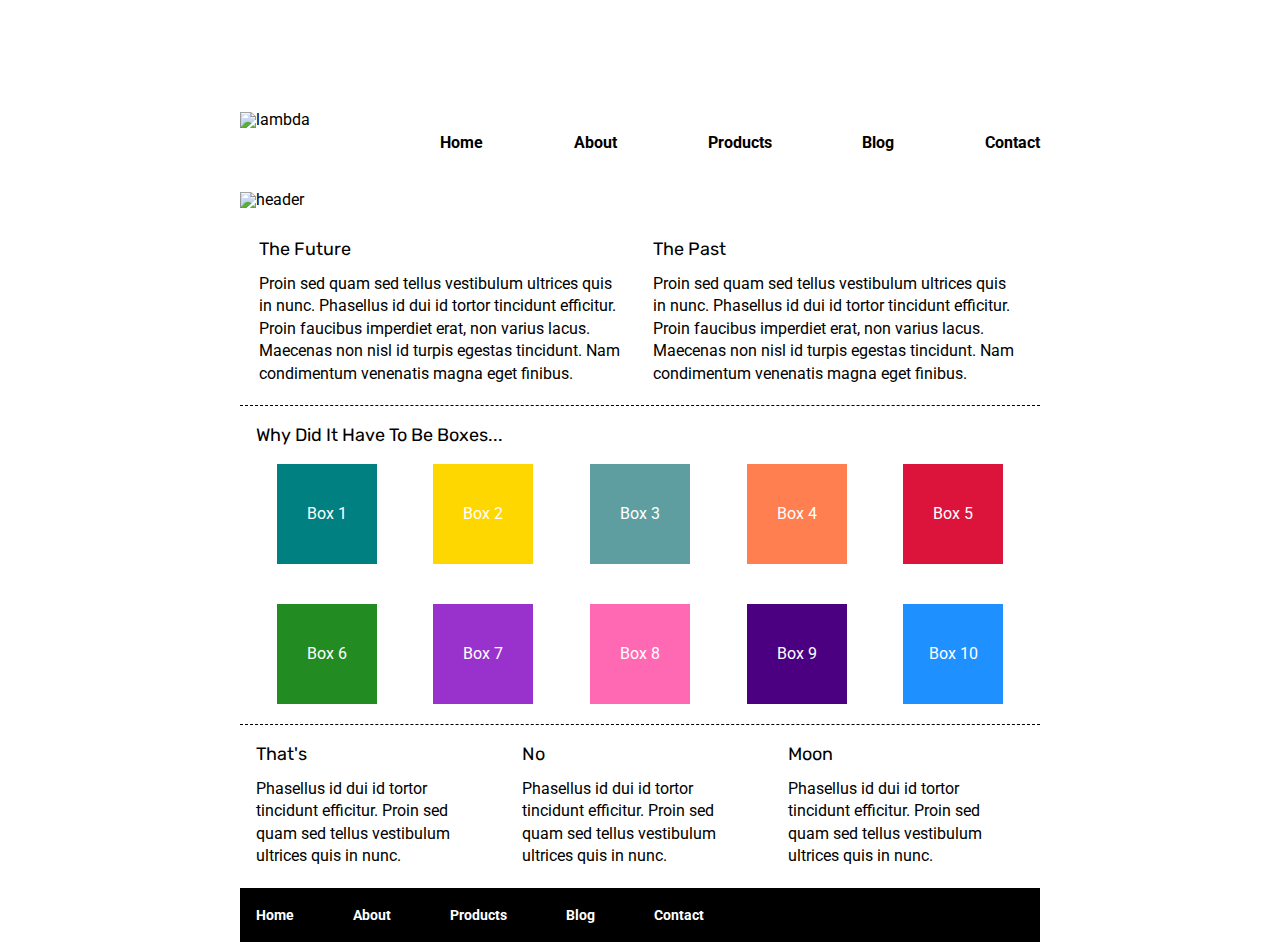
==== index.html @ 7c8d4b8f "boxes are colored" ====
<!DOCTYPE html>

<html lang="en">
  <head>
    <meta charset="utf-8" />

    <title>Sprint Challenge - Home</title>

    <link
      href="https://fonts.googleapis.com/css?family=Roboto|Rubik"
      rel="stylesheet"
    />
    <link rel="stylesheet" href="index.css" />
  </head>
  <div class ="container2">
  <header>
      <nav>
          <ul>
        <li id="logo"><a href="#home">Home</a></li>
        <li><a href="about.html">About</a></li>
       <li><a href="#products">Products</a></li>
        <li><a href="#blog">Blog</a> </li>
        <li><a href="#contact">Contact</a> </li>
    </ul>
      </nav>
      <img class="picture2" src="img\lambda-black.png" alt="lambda"/>
    <img class="picture1" src="img\jumbo.jpg" alt="header" />
    <br></br>
  </header>
</div>
  <body>
    <div class="container">
      <section class="top-content">
        <div class="text-container">
          <h2>The Future</h2>
          <p>
            Proin sed quam sed tellus vestibulum ultrices quis in nunc.
            Phasellus id dui id tortor tincidunt efficitur. Proin faucibus
            imperdiet erat, non varius lacus. Maecenas non nisl id turpis
            egestas tincidunt. Nam condimentum venenatis magna eget finibus.
          </p>
        </div>
        <div class="text-container">
          <h2>The Past</h2>
          <p>
            Proin sed quam sed tellus vestibulum ultrices quis in nunc.
            Phasellus id dui id tortor tincidunt efficitur. Proin faucibus
            imperdiet erat, non varius lacus. Maecenas non nisl id turpis
            egestas tincidunt. Nam condimentum venenatis magna eget finibus.
          </p>
        </div>
      </section>

      <section class="middle-content">
        <h2>Why Did It Have To Be Boxes...</h2>

        <div class="boxes">
          <div class="box" style="background-color: teal;">Box 1</div>
          <div class="box" style="background-color:gold;">Box 2</div>
          <div class="box" style="background-color:cadetblue;">Box 3</div>
          <div class="box" style="background-color:coral;">Box 4</div>
          
          <div class="box" style="background-color:crimson;">Box 5</div>
          <div class="box" style="background-color:forestgreen;">Box 6</div>
          <div class="box" style="background-color:darkorchid;">Box 7</div>
          <div class="box" style="background-color:hotpink">Box 8</div>
          <div class="box" style="background-color:indigo;">Box 9</div>
          <div class="box" style="background-color:dodgerblue;">Box 10</div>
        </div>
      </section>

      <section class="bottom-content">
        <div class="text-container">
          <h2>That's</h2>
          <p>
            Phasellus id dui id tortor tincidunt efficitur. Proin sed quam sed
            tellus vestibulum ultrices quis in nunc.
          </p>
        </div>
        <div class="text-container">
          <h2>No</h2>
          <p>
            Phasellus id dui id tortor tincidunt efficitur. Proin sed quam sed
            tellus vestibulum ultrices quis in nunc.
          </p>
        </div>
        <div class="text-container">
          <h2>Moon</h2>
          <p>
            Phasellus id dui id tortor tincidunt efficitur. Proin sed quam sed
            tellus vestibulum ultrices quis in nunc.
          </p>
        </div>
      </section>

      <footer>
        <nav>
          <a href="#">Home</a>
          <a href="#">About</a>
          <a href="#">Products</a>
          <a href="#">Blog</a>
          <a href="#">Contact</a>
        </nav>
      </footer>
    </div>
    <!-- container -->
  </body>
</html>
---- index.css ----
/* http://meyerweb.com/eric/tools/css/reset/ 
   v2.0 | 20110126
   License: none (public domain)
*/

html,
body,
div,
span,
applet,
object,
iframe,
h1,
h2,
h3,
h4,
h5,
h6,
p,
blockquote,
pre,
a,
abbr,
acronym,
address,
big,
cite,
code,
del,
dfn,
em,
img,
ins,
kbd,
q,
s,
samp,
small,
strike,
strong,
sub,
sup,
tt,
var,
b,
u,
i,
center,
dl,
dt,
dd,
ol,
ul,
li,
fieldset,
form,
label,
legend,
table,
caption,
tbody,
tfoot,
thead,
tr,
th,
td,
article,
aside,
canvas,
details,
embed,
figure,
figcaption,
footer,
header,
hgroup,
menu,
nav,
output,
ruby,
section,
summary,
time,
mark,
audio,
video {
  margin: 0;
  padding: 0;
  border: 0;
  font-size: 100%;
  font: inherit;
  vertical-align: baseline;
}
/* HTML5 display-role reset for older browsers */
article,
aside,
details,
figcaption,
figure,
footer,
header,
hgroup,
menu,
nav,
section {
  display: block;
}
body {
  line-height: 1;
}
ol,
ul {
  list-style: none;
}
blockquote,
q {
  quotes: none;
}
blockquote:before,
blockquote:after,
q:before,
q:after {
  content: "";
  content: none;
}
table {
  border-collapse: collapse;
  border-spacing: 0;
}

* {
  box-sizing: border-box;
}

html,
body {
  height: 100%;
  font-family: "Roboto", sans-serif;
}
.picture1 {
  display: flex;
  margin-top: 9rem;
  margin-left: 15rem;
}
.picture2 {
  display: flex;
  margin-top: 7rem;
  margin-left: 15rem;
  margin-bottom: -5rem;
}

nav {
  display: flex;
  justify-content: center;
}
nav a {
  text-decoration: none;
  color: black;
  display: inline-block;
  text-align: center;
}
ul {
  margin: 0 auto;
  width: 50%;
  display: flex;
  justify-content: space-between;
}
nav ul {
  position: absolute;
  top: 135px;
  right: 200px;
}
nav li {
  margin-right: 40px;
  list-style: none;
  text-decoration: none;
  display: inline;
}

a {
  display: inline-flex;
  flex-direction: row;
  justify-content: space-evenly;
  font-weight: bold;
}

h1,
h2,
h3,
h4,
h5 {
  font-size: 18px;
  margin-bottom: 15px;
  font-family: "Rubik", sans-serif;
}

p {
  line-height: 1.4;
}

.container {
  width: 800px;
  margin: 0 auto;
}

.top-content {
  display: flex;
  flex-wrap: wrap;
  justify-content: space-evenly;
  margin-bottom: 20px;
  border-bottom: 1px dashed black;
}

.top-content .text-container {
  width: 48%;
  padding: 0 1%;
  padding-bottom: 20px;
}

.middle-content {
  margin-bottom: 20px;
  border-bottom: 1px dashed black;
}

.middle-content h2 {
  padding: 0 2%;
  margin-bottom: 0;
}

.middle-content .boxes {
  display: flex;
  flex-wrap: wrap;
  justify-content: space-evenly;
}

.middle-content .boxes .box {
  width: 12.5%;
  height: 100px;
  background: black;
  margin: 20px 2.5%;
  color: white;
  display: flex;
  align-items: center;
  justify-content: center;
}

.bottom-content {
  display: flex;
  margin: 0 2% 20px;
  justify-content: space-around;
}

.bottom-content .text-container {
  padding-right: 4%;
}

.bottom-content .text-container:last-child {
  padding-right: 0;
}

footer {
  width: 100%;
  background: black;
}

footer nav {
  width: 60%;
  display: flex;
  justify-content: space-between;
  align-items: center;
  padding: 20px 2%;
  font-size: 14px;
}

footer nav a {
  color: white;
  text-decoration: none;
}
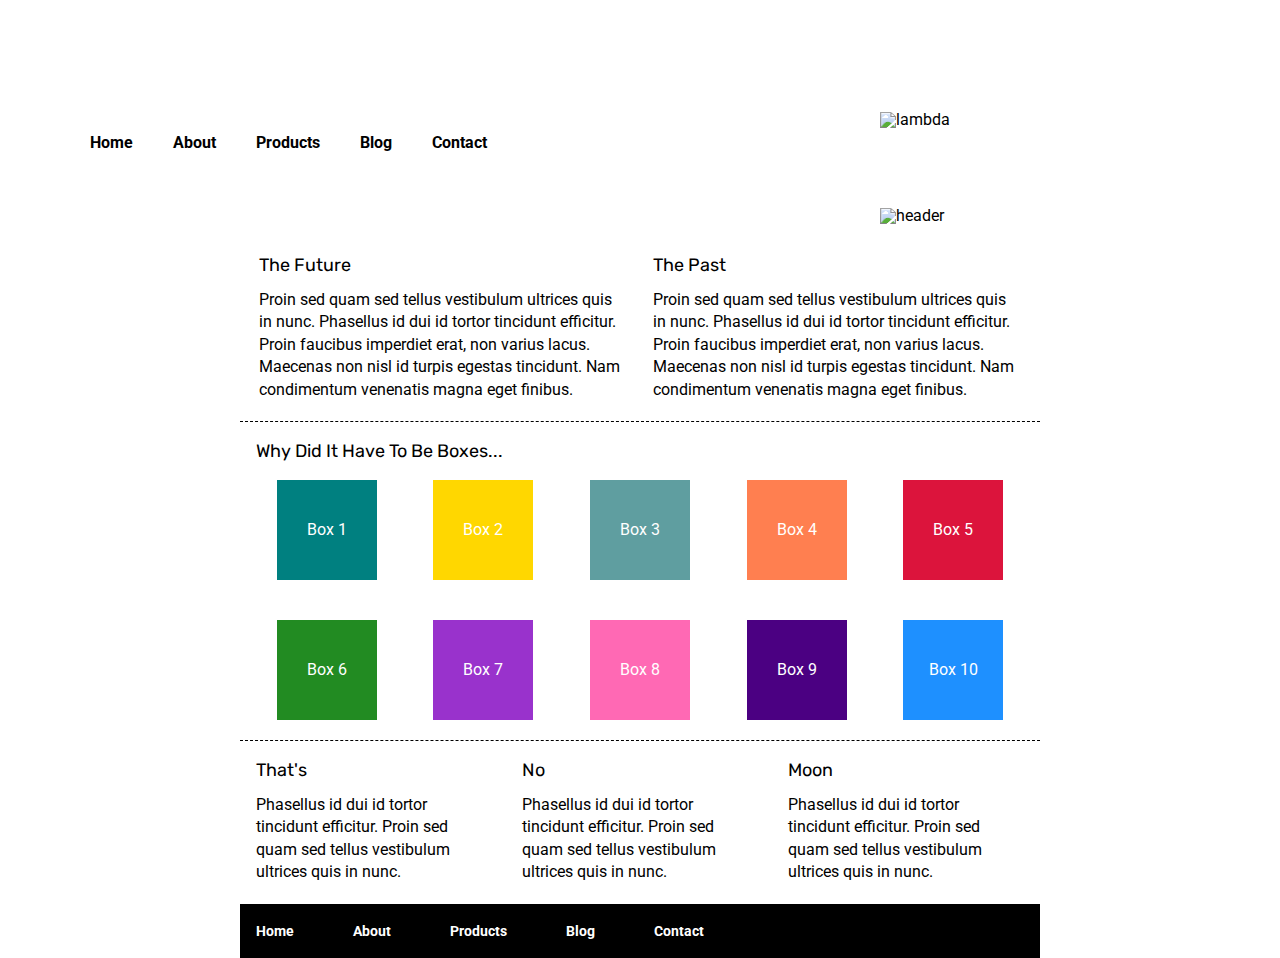
==== commit 7291cf94: "Done" ====
--- a/index.html
+++ b/index.html
@@ -16,7 +16,7 @@
   <header>
       <nav>
           <ul>
-        <li id="logo"><a href="#home">Home</a></li>
+        <li id="logo"><a href="index.html">Home</a></li>
         <li><a href="about.html">About</a></li>
        <li><a href="#products">Products</a></li>
         <li><a href="#blog">Blog</a> </li>
@@ -103,6 +103,6 @@
         </nav>
       </footer>
     </div>
-    <!-- container -->
+    
   </body>
 </html>
--- a/index.css
+++ b/index.css
@@ -139,13 +139,13 @@
 }
 .picture1 {
   display: flex;
-  margin-top: 9rem;
-  margin-left: 15rem;
+  margin-top: 10rem;
+  margin-left: 55rem;
 }
 .picture2 {
   display: flex;
   margin-top: 7rem;
-  margin-left: 15rem;
+  margin-left: 55rem;
   margin-bottom: -5rem;
 }
 
@@ -161,14 +161,14 @@
 }
 ul {
   margin: 0 auto;
-  width: 50%;
+  width: 23%;
   display: flex;
   justify-content: space-between;
 }
 nav ul {
   position: absolute;
-  top: 135px;
-  right: 200px;
+  top: 8.4375rem;
+  right: 56rem;
 }
 nav li {
   margin-right: 40px;
@@ -276,3 +276,90 @@
   color: white;
   text-decoration: none;
 }
+
+.row {
+  display: flex;
+  box-orient: horizontal;
+  flex-direction: row;
+  justify-content: center;
+  box-align: center;
+  align-items: center;
+  justify-content: space-around;
+}
+
+.strat {
+  margin-left: 1rem;
+}
+.button1 {
+  margin-left: -0rem;
+  width: 25%;
+  padding: 1%;
+  border-radius: 12rem;
+}
+.button2 {
+  margin-right: -0rem;
+  width: 25%;
+  padding: 1%;
+  border-radius: 12rem;
+}
+.how {
+  position: absolute;
+  top: 52.2rem;
+  right: 57rem;
+}
+.who {
+  position: absolute;
+  top: 52.4rem;
+  left: 55.5rem;
+}
+.left {
+  position: absolute;
+  top: 60rem;
+  right: 57rem;
+}
+.where {
+  position: absolute;
+  top: 79rem;
+  left: 55.5rem;
+}
+.button3 {
+  margin-right: -0rem;
+  width: 25%;
+  padding: 1%;
+  border-radius: 12rem;
+}
+.button2 {
+  margin-right: -0rem;
+
+  width: 25%;
+  padding: 1%;
+  border-radius: 12rem;
+}
+.why {
+  position: absolute;
+  top: 79rem;
+  right: 57rem;
+}
+.button4 {
+  margin-right: -0rem;
+  width: 25%;
+  padding: 1%;
+  border-radius: 12rem;
+}
+.lastparagraph {
+  position: absolute;
+  top: 90rem;
+  left: 55.5rem;
+}
+.footer {
+  display: flex;
+  position: relative;
+  bottom: -20rem;
+  left: 35%;
+  background: black;
+  text-align: center;
+  color: #ffffff;
+  justify-content: space-between;
+  font-size: 14px;
+  width: 30%;
+}
